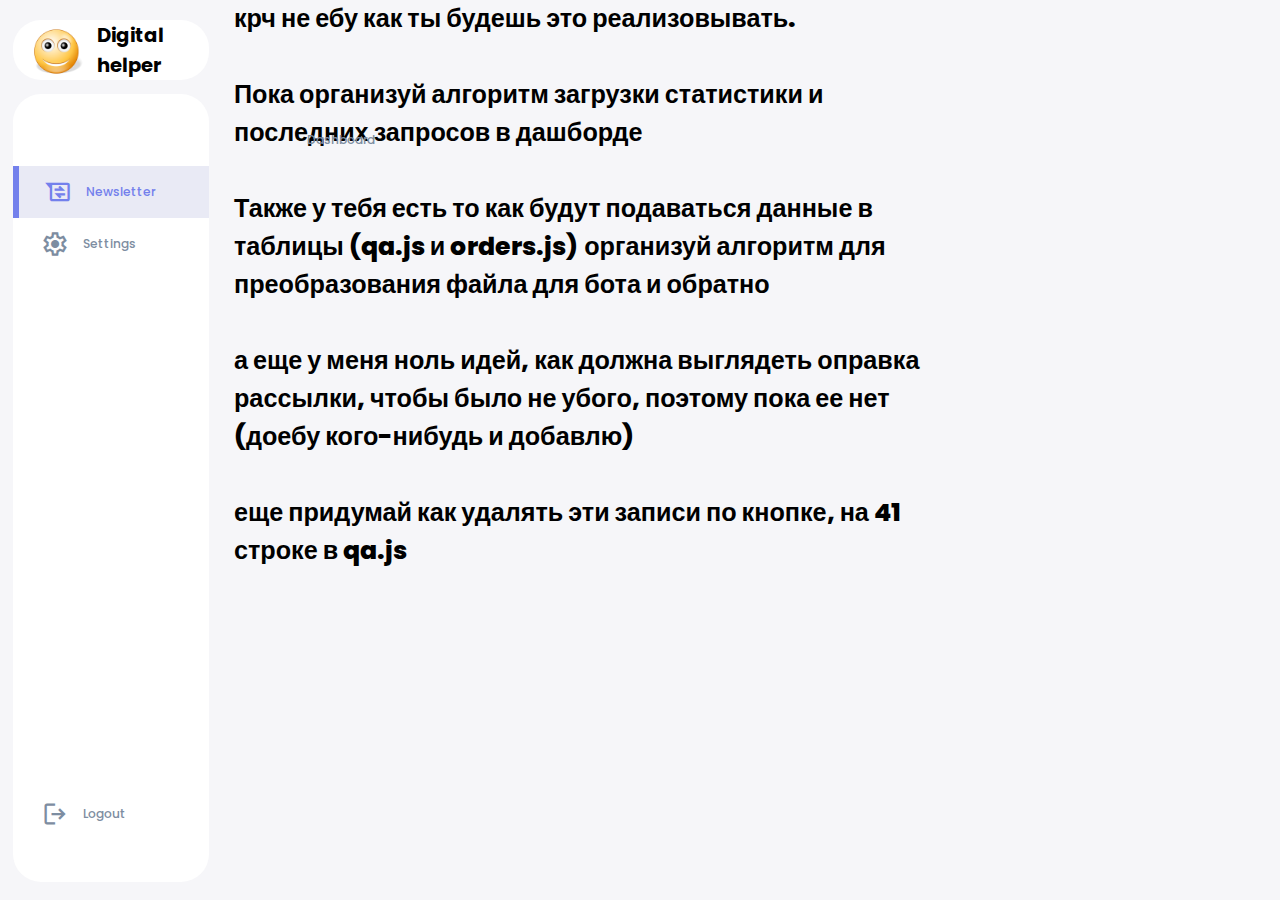
==== newsletter.html @ 4cd62403 "Add files via upload" ====
<!DOCTYPE html>
<html lang="en">
<head>
    <meta charset="UTF-8">
    <meta name="viewport" content="width=device-width, initial-scale=1.0">
    <title>Newsletter Digital Assistant</title>

    <link rel="stylesheet" href="https://fonts.googleapis.com/icon?family=Material+Icons+Sharp">
    <link rel="stylesheet" href="https://fonts.googleapis.com/css2?family=Material+Symbols+Outlined:opsz,wght,FILL,GRAD@20..48,100..700,0..1,-50..200" />

    <link rel="stylesheet" href="./style.css">
</head>
<body>
    <div class="container">
        <aside>
            <div class="top">
                <div class="logo">
                    <img src="./images/logo.png">
                    <h2>Digital helper</h2>
                </div>
            </div>

            <div class="sidebar">
                <div class="sidebar helper">
                <a href="index.html">
                    <span class="material-icons-sharp">grid_view</span>
                    <h3>Dashboard</h3>
                </a>
                <a href="newsletter.html" class="active">
                    <span class="material-symbols-outlined">business_messages</span>
                    <h3>Newsletter</h3>
                </a>
                <a href="settings.html">
                    <span class="material-symbols-outlined">settings</span>
                    <h3>Settings</h3>
                </a>
                <a href="login.html">
                    <span class="material-symbols-outlined">logout</span>
                    <h3>Logout</h3>
                </a>
            </div>
            </div>
        </aside>

        <h1>крч не ебу как ты будешь это реализовывать.<br><br>
            Пока организуй алгоритм загрузки статистики и последних запросов в дашборде<br><br>
            Также у тебя есть то как будут подаваться данные в таблицы (qa.js и orders.js) организуй алгоритм для преобразования файла для бота и обратно
            <br><br>а еще у меня ноль идей, как должна выглядеть оправка рассылки, чтобы было не убого, поэтому пока ее нет (доебу кого-нибудь и добавлю)

            <br><br>еще придумай как удалять эти записи по кнопке, на 41 строке в qa.js</h1>

    </div>
</body>
</html>
---- style.css ----
@import url('https://fonts.googleapis.com/css2?family=Poppins:wght@300;400;500;600;700;800&display=swap');

:root {
    --color-primary: #7380ec;
    --color-danger: #ff7782;
    --color-success: #41f1b6;
    --color-warning: I#ffbb55;
    --color-white: #fff;
    --color-info-dark: #7d8da1; 
    --color-info-light: #dce1eb;
    --color-dark: #363949;
    --color-light: rgba(132, 139, 200, 0.18);
    --color-primary-variant: #111e88;
    --color-dark-variant: #677483;
    --color-background: #f6f6f9;

    --file-btn-color: #677483;

    --card-border-radius: 2rem;
    --border-radius-1: 0.4rem;

    --card-padding: 1.8rem;
}

.dark-theme-variables{
    --color-background: #181a1e;
    --color-white: #202528;
    --color-dark: #edeffd;
    --color-dark-variant: #a3bdcc;
    --file-btn-color: #a3bdcc;
    --color-light: rgba(0, 0, 0, 0.4)
}

* {
    margin: 0;
    padding: 0;
    outline:  0;
    appearance: none;
    border: 0;
    text-decoration: none;
    list-style: none;
    box-sizing: border-box;
}

html{
    font-size: 14px;
}

body{
    width:  100vw;
    height:  100vh;
    font-family: poppins, sans-serif;
    font-size: 0.88rem;
    background: var(--color-background);
    user-select: none;
    overflow-x: hidden;
}

a{
    color: var(--color-dark);
}

img{
    display: block;
    width: 100%;
}

h1{
    font-weight: 800;
    font-size: 1.8rem;
}

h2{
    font-size: 1.4rem;
}

h3{
    font-size: 0.87rem;
}

h4{
    font-size: 0.8rem;
}

h5{
    font-size: 0.77rem;
}

small{
    font-size: 0.75rem;
}

p{
    color: car(--color-dark-variant);
}

b{
    color: var(--color-dark);
}

.success{
    color: var(--color-success);
}

.primary{
    color: var(--color-primary);
}

.warning{
    color: var(--color-warning);
}

.container{
    display: grid;
    width: 98%;
    margin: 0 auto;
    gap: 1.8rem;

    grid-template-columns: 14rem auto 23rem;
}

aside{
    height: 100vh;
}

aside .top{
    background: var(--color-white);
    display: flex;
    align-items: center;
    justify-content: space-between;
    margin-top: 1.4rem;
    border-radius: var(--card-border-radius);
}

aside .logo{
    display: flex;
    gap: 1rem;
    margin-left: 1.5rem;
}

aside .logo img{
    margin-top: 0.5rem;
    width: 3.5rem;
    height: 3.5rem;
}

aside .sidebar{
    background: var(--color-white);
    display: flex;
    flex-direction: column;
    height: 86vh;
    position: relative;
    top: 1rem;
    border-radius: var(--card-border-radius);
}

aside h3{
    font-weight: 500;
}

aside .sidebar a{
    display: flex;
    color: var(--color-info-dark);
    margin-left: 2rem;
    gap: 1rem;
    align-items: center;
    position: relative;
    height: 3.7rem;
    transition: all 300ms ease;
}

aside .sidebar a span{
    font-size: 2rem;
    transition: all 300ms ease;
}

aside .sidebar .helper{
    margin-top: 0.5rem;
}

aside .sidebar a:last-child{
    position: absolute;
    bottom: 3rem;
    width: 100%;
}

aside .sidebar a.active{
    background: var(--color-light);
    color: var(--color-primary);
    margin-left: 0;
}

aside .sidebar a.active::before{
    content: '';
    width: 6px;
    height: 100%;
    background: var(--color-primary);
}

aside .sidebar a.active span{
    color: var(--color-primary);
    margin-left: calc(1rem - 3px);
}

aside .sidebar a:hover{
    color: car(--color-primary);
}

aside .sidebar a:hover span{
    margin-left: 1rem;
}

main{
    margin-top: 2rem;
    margin-left: 10rem;
}

main .counters{
    display: grid;
    grid-template-columns: repeat(3, 1fr);
    gap: 10rem;
}

main .counters > div{
    background: var(--color-white);
    padding: var(--card-padding);
    border-radius: var(--card-border-radius);
    margin-top: 1.5rem;
}

main .counters > div span{
    background: var(--color-primary);
    padding: 0.5rem;
    border-radius: 50%;
    color: var(--color-white);
    font-size: 2rem;
    margin-left: 20rem;
}

main .counters > div.onWeek span{
    background: var(--color-danger);
}

main .counters > div.onMounth span{
    background: var(--color-success);
}

main .counters > div .middle{
    display: flex;
    align-items: center;
    justify-content: space-between;
}

main .recent-order{
    margin-top: 2rem;
}

main .recent-order h2{
    margin-bottom: 0.8rem;
}

main .recent-order table{
    background: var(--color-white);
    width: 100%;
    border-radius: var(--card-border-radius);
    padding: var(--card-padding);
    text-align: center;
    transition: all 300ms ease;
}

main table tbody td{
    height: 2.8rem;
    border-bottom: 1px solid var(--color-light);
    color: var(--color-dark-variant);
}

.theme-toggler{
    margin-top: 2rem;
    margin-left: 2rem;

    background: var(--color-light);
    display: flex;
    justify-content: space-between;
    align-items: center;
    height: 1.6rem;
    width: 4.2rem;
    cursor: pointer;
    border-radius: var(--border-radius-1);
}

.theme-toggler span{
    font-size: 1.2rem;
    width: 50%;
    height: 100%;
    display: flex;
    align-items: center;
    justify-content: center;
}

.theme-toggler span.active{
    background: var(--color-primary);
    color: white;
    border-radius: var(--border-radius-1);
}

[id=qa]{
    margin-left: 18rem;
}

settings{
    margin-top: 2rem;
    margin-left: 10rem;
}

settings .qa table{
    background: var(--color-white);
    width: 120%;
    border-radius: var(--card-border-radius);
    padding: var(--card-padding);
    text-align: center;
    transition: all 300ms ease;
    margin-top: 1.5rem;
}

settings table tbody td{
    height: 2.8rem;
    border-bottom: 1px solid var(--color-light);
    color: var(--color-dark-variant);
}

.custom-btn {
    width: 130px;
    height: 40px;
    color: #fff;
    border-radius: 5px;
    padding: 10px 25px;
    font-family: poppins, sans-serif;
    font-weight: 500;
    background: transparent;
    cursor: pointer;
    transition: all 0.3s ease;
    position: relative;
    display: inline-block;

    outline: none;
}

.btn-16 {
    border: none;
    color: var(--file-btn-color);
    z-index: 1;
}

.btn-16:after {
    position: absolute;
    content: "";
    width: 0;
    height: 100%;
    top: 0;
    left: 0;
    direction: rtl;
    z-index: -1;
    box-shadow:
        7px 7px 20px 0px #0002,
        4px 4px 5px 0px #0001;
    transition: all 0.3s ease;
}

.btn-16:hover {
    color: var(--file-btn-color);
}

.btn-16:hover:after {
    left: auto;
    right: 0;
    width: 100%;
}

.btn-16:active {
    top: 2px;
}
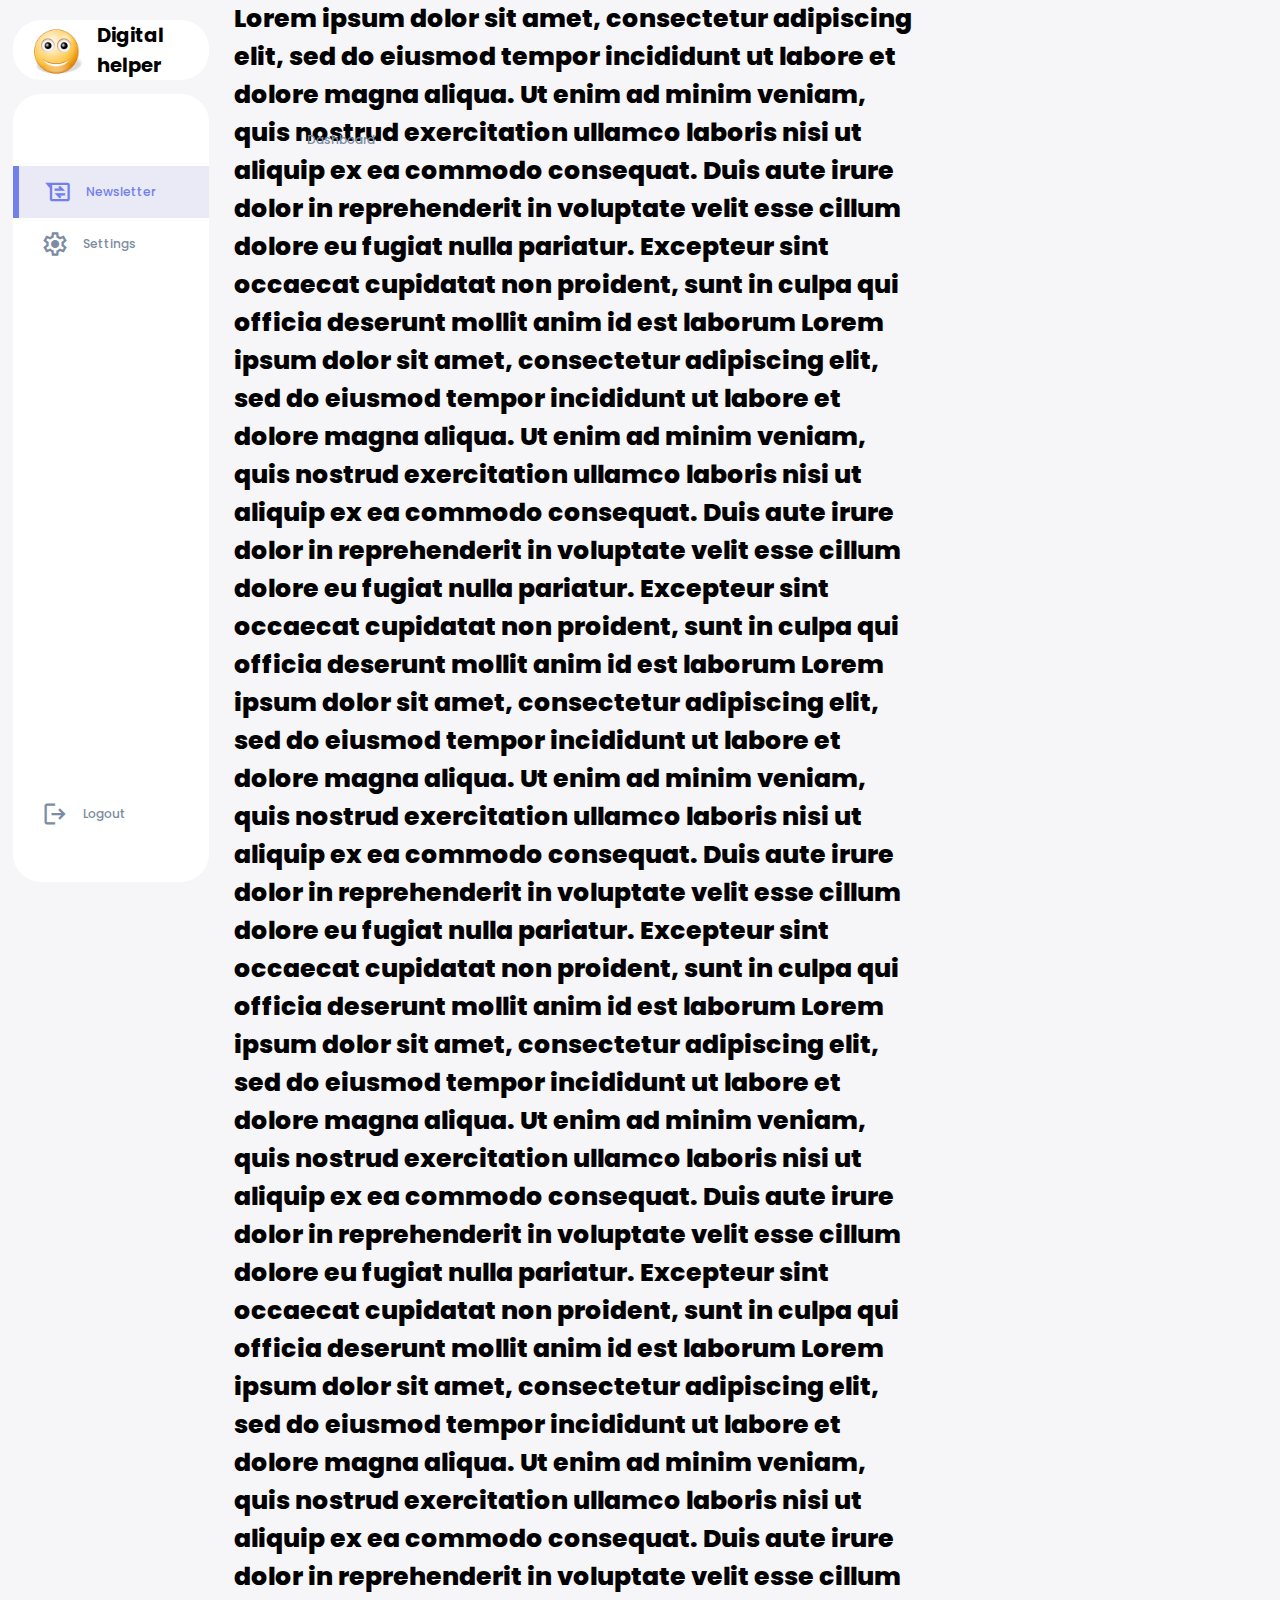
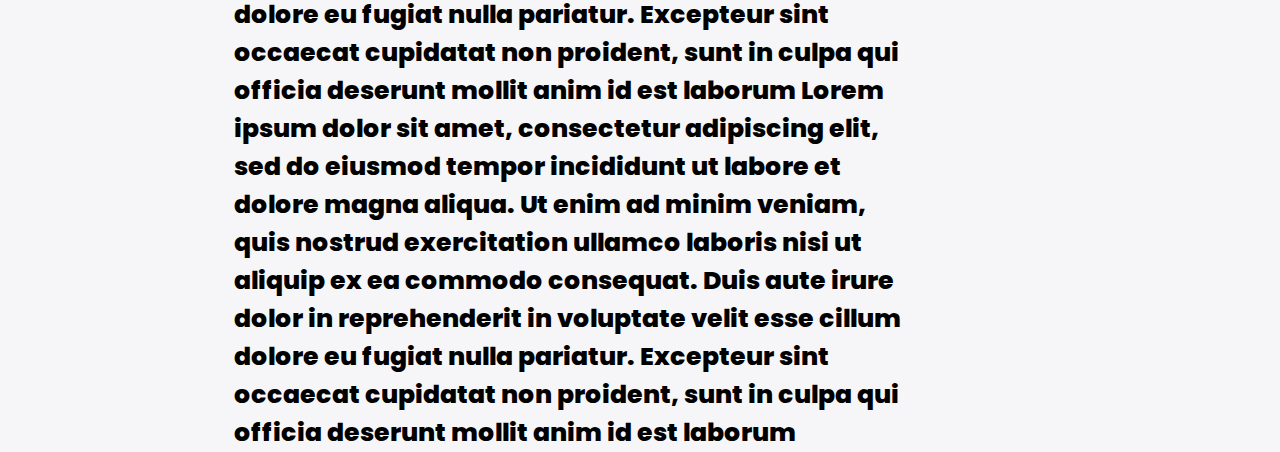
==== commit cec2bfca: "Новый сайт" ====
--- a/newsletter.html
+++ b/newsletter.html
@@ -16,7 +16,7 @@
             <div class="top">
                 <div class="logo">
                     <img src="./images/logo.png">
-                    <h2>Digital helper</h2>
+                    <h2 id="top">Digital helper</h2>
                 </div>
             </div>
 
@@ -42,13 +42,34 @@
             </div>
         </aside>
 
-        <h1>крч не ебу как ты будешь это реализовывать.<br><br>
-            Пока организуй алгоритм загрузки статистики и последних запросов в дашборде<br><br>
-            Также у тебя есть то как будут подаваться данные в таблицы (qa.js и orders.js) организуй алгоритм для преобразования файла для бота и обратно
-            <br><br>а еще у меня ноль идей, как должна выглядеть оправка рассылки, чтобы было не убого, поэтому пока ее нет (доебу кого-нибудь и добавлю)
-
-            <br><br>еще придумай как удалять эти записи по кнопке, на 41 строке в qa.js</h1>
-
+        <h1 class="htext">Lorem ipsum dolor sit amet, consectetur adipiscing elit, sed do eiusmod tempor incididunt ut labore et dolore magna aliqua. 
+            Ut enim ad minim veniam, quis nostrud exercitation ullamco laboris nisi ut aliquip ex ea commodo consequat. 
+            Duis aute irure dolor in reprehenderit in voluptate velit esse cillum dolore eu fugiat nulla pariatur. 
+            Excepteur sint occaecat cupidatat non proident, sunt in culpa qui officia deserunt mollit anim id est laborum
+            Lorem ipsum dolor sit amet, consectetur adipiscing elit, sed do eiusmod tempor incididunt ut labore et dolore magna aliqua. 
+            Ut enim ad minim veniam, quis nostrud exercitation ullamco laboris nisi ut aliquip ex ea commodo consequat. 
+            Duis aute irure dolor in reprehenderit in voluptate velit esse cillum dolore eu fugiat nulla pariatur. 
+            Excepteur sint occaecat cupidatat non proident, sunt in culpa qui officia deserunt mollit anim id est laborum
+            Lorem ipsum dolor sit amet, consectetur adipiscing elit, sed do eiusmod tempor incididunt ut labore et dolore magna aliqua. 
+            Ut enim ad minim veniam, quis nostrud exercitation ullamco laboris nisi ut aliquip ex ea commodo consequat. 
+            Duis aute irure dolor in reprehenderit in voluptate velit esse cillum dolore eu fugiat nulla pariatur. 
+            Excepteur sint occaecat cupidatat non proident, sunt in culpa qui officia deserunt mollit anim id est laborum
+            Lorem ipsum dolor sit amet, consectetur adipiscing elit, sed do eiusmod tempor incididunt ut labore et dolore magna aliqua. 
+            Ut enim ad minim veniam, quis nostrud exercitation ullamco laboris nisi ut aliquip ex ea commodo consequat. 
+            Duis aute irure dolor in reprehenderit in voluptate velit esse cillum dolore eu fugiat nulla pariatur. 
+            Excepteur sint occaecat cupidatat non proident, sunt in culpa qui officia deserunt mollit anim id est laborum
+            Lorem ipsum dolor sit amet, consectetur adipiscing elit, sed do eiusmod tempor incididunt ut labore et dolore magna aliqua. 
+            Ut enim ad minim veniam, quis nostrud exercitation ullamco laboris nisi ut aliquip ex ea commodo consequat. 
+            Duis aute irure dolor in reprehenderit in voluptate velit esse cillum dolore eu fugiat nulla pariatur. 
+            Excepteur sint occaecat cupidatat non proident, sunt in culpa qui officia deserunt mollit anim id est laborum
+            Lorem ipsum dolor sit amet, consectetur adipiscing elit, sed do eiusmod tempor incididunt ut labore et dolore magna aliqua. 
+            Ut enim ad minim veniam, quis nostrud exercitation ullamco laboris nisi ut aliquip ex ea commodo consequat. 
+            Duis aute irure dolor in reprehenderit in voluptate velit esse cillum dolore eu fugiat nulla pariatur. 
+            Excepteur sint occaecat cupidatat non proident, sunt in culpa qui officia deserunt mollit anim id est laborum
+        </h1>
+        
     </div>
+    <script src="./orders.js"></script>
+    <script src="./index.js"></script>
 </body>
 </html>